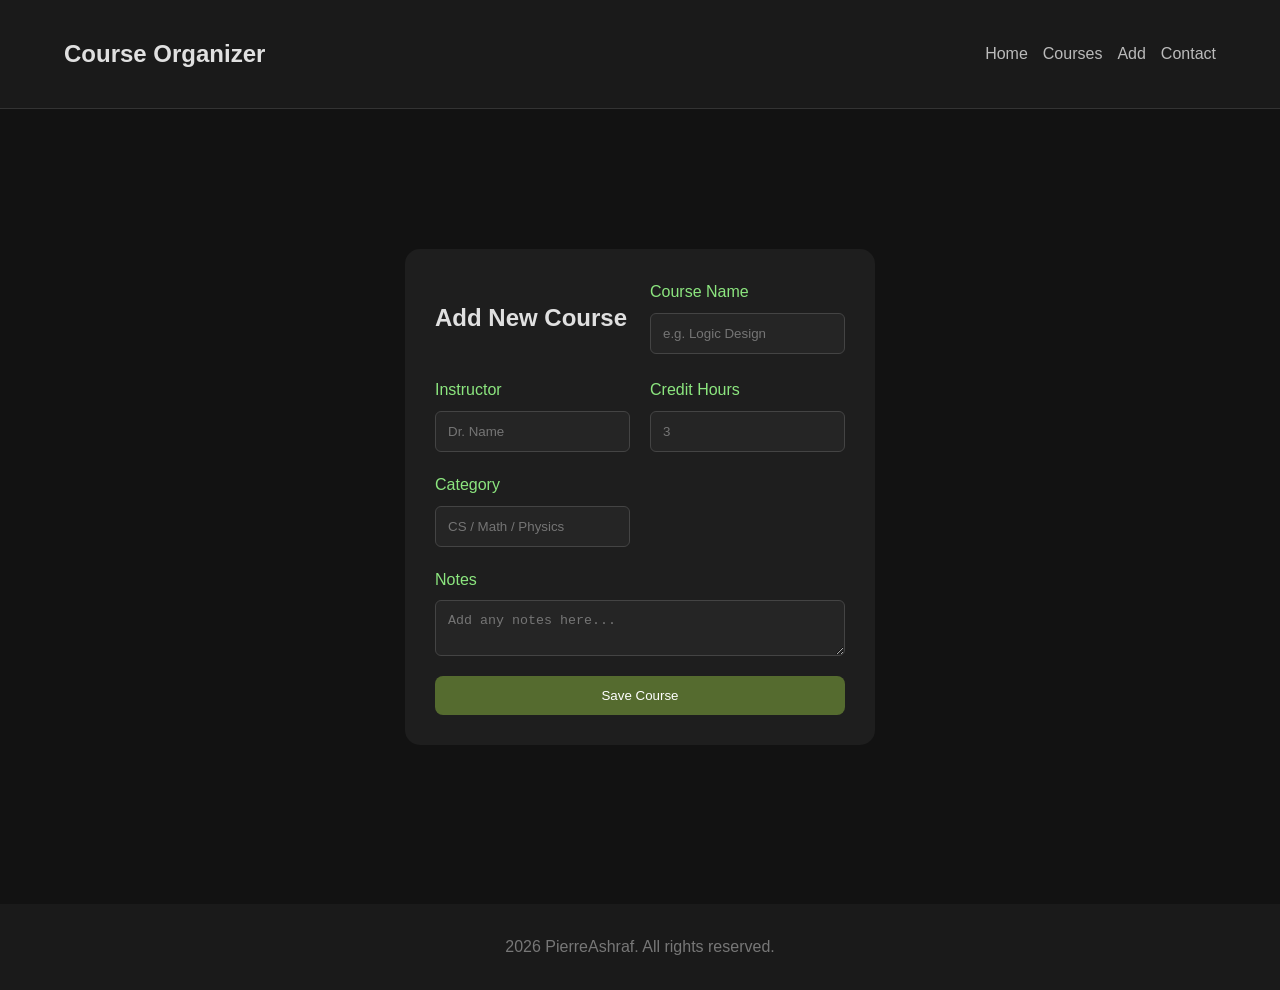
==== add-course.html @ 90865504 "Add files via upload" ====
<!DOCTYPE html>
<html>

<head>
    <title>Add Course</title>
    <meta name="viewport" content="width=device-width, initial-scale=1.0">
    <link rel="stylesheet" href="style.css">
    <link rel="stylesheet" href="style-res.css">
</head>

<body>

    <header>
        <div class="container">
            <h2>Course Organizer</h2>
            <nav>
                <ul>
                    <li><a href="index.html">Home</a></li>
                    <li><a href="courses.html">Courses</a></li>
                    <li><a href="add-course.html">Add</a></li>
                    <li><a href="contact.html">Contact</a></li>
                </ul>
            </nav>
        </div>
    </header>

    <main class="container">
        <section class="add-course-section">
            <form>
                <h2>Add New Course</h2>

                <div class="form-group">
                    <label>Course Name</label>
                    <input type="text" placeholder="e.g. Logic Design">
                </div>

                <div class="form-group">
                    <label>Instructor</label>
                    <input type="text" placeholder="Dr. Name">
                </div>

                <div class="form-group">
                    <label>Credit Hours</label>
                    <input type="number" placeholder="3">
                </div>

                <div class="form-group">
                    <label>Category</label>
                    <input type="text" placeholder="CS / Math / Physics">
                </div>

                <div class="form-group full-width">
                    <label>Notes</label>
                    <textarea placeholder="Add any notes here..."></textarea>
                </div>

                <input type="submit" value="Save Course">
            </form>
        </section>
    </main>

    <footer>2026 PierreAshraf. All rights reserved.</footer>

</body>

</html>
---- style.css ----
/* ================= BASE ================= */
html,
body {
    margin: 0;
    padding: 0;
    width: 100%;
    overflow-x: hidden;
    /* الصفحة الأساسية ثابتة */
}

body {
    font-family: 'Segoe UI', Roboto, Helvetica, Arial, sans-serif;
    background: #121212;
    color: #e0e0e0;
    line-height: 1.6;
    -webkit-font-smoothing: antialiased;
    min-height: 100vh;
    display: flex;
    flex-direction: column;
    padding-top: 90px;
}

main {
    flex: 1;
    width: 100%;
    overflow-x: hidden;
}

html {
    scroll-behavior: smooth;
}

h1,
h2,
h3 {
    scroll-margin-top: 110px;
}

/* ================= HEADER & NAV ================= */
header {
    background: #1a1a1a;
    border-bottom: 1px solid #333;
    padding: 15px 0;
    position: fixed;
    top: 0;
    left: 0;
    width: 100%;
    z-index: 9999;
}

.container {
    width: min(90%, 1200px);
    /* وسعنا الحواف شوية للموبايل */
    margin: auto;
    display: flex;
    justify-content: space-between;
    align-items: center;
}

nav ul {
    list-style: none;
    padding: 0;
    margin: 0;
    display: flex;
    gap: 15px;
    overflow-x: auto;
    -webkit-overflow-scrolling: touch;
}

nav a {
    color: #bbb;
    text-decoration: none;
    font-weight: 500;
    white-space: nowrap;
    transition: 0.3s;
}

nav a:hover {
    color: #8ce67f;
}

/* ================= HERO & SECTIONS ================= */
.hero-split {
    display: flex;
    justify-content: space-between;
    align-items: center;
    min-height: 80vh;
    gap: 20px;
}

.hero-text-side {
    flex: 1;
}

.hero-image-side {
    flex: 1;
    display: flex;
    justify-content: flex-end;
}

.hero-image-side img {
    width: 100%;
    max-width: 600px;
    height: auto;
    filter: drop-shadow(0 20px 50px rgba(140, 230, 127, 0.3));
    transition: transform 0.4s ease;
}

.section-wrapper {
    display: flex;
    justify-content: space-between;
    align-items: center;
    gap: 50px;
    padding: 60px 0 100px 0;
    overflow: auto;
}

/* ================= TABLE (الحل هنا) ================= */
.table-content {
    width: 100%;
}

main .container {
    display: flex;
    justify-content: center;
    align-items: center;

}

.table-container {
    width: max-content;
    overflow-x: auto;
    /* يسمح بالحركة يمين وشمال */
    display: block;
    /* ضروري عشان الـ overflow يشتغل */
    background: #1e1e1e;
    padding: 15px;
    border-radius: 15px;
    margin: 20px 0;
    box-shadow: 0 10px 30px rgba(0, 0, 0, 0.5);
    -webkit-overflow-scrolling: touch;
    /* نعومة الحركة على iOS */
}

table {
    width: 100%;
    min-width: 600px;
    /* بيجبر الجدول يحافظ على عرضه فبيظهر الـ scroll */
    border-collapse: collapse;
    color: #ddd;
}

th,
td {
    padding: 15px;
    border-bottom: 1px solid #2d2d2d;
    text-align: left;
    white-space: nowrap;
    /* بيمنع الكلام ينزل تحت بعضه عشان الجدول يفضل مفرود */
}

th {
    background-color: #252525;
    color: #8ce67f;
}

/* ===== Table Page Specific Fixes ===== */
.table-page {
    overflow-x: hidden;
    padding-top: 120px;
}

.table-page .table-container {
    overflow-x: auto !important;
    touch-action: auto !important;
    /* لغينا تقييد الـ pan-y */
}

/* ================= FORM ================= */
.contact-section,
.add-course-section {
    width: 100%;
    overflow: auto;
}


form {
    width: max-content;
    background: #1e1e1e;
    max-width: 800px;
    padding: 30px;
    border-radius: 15px;
    display: grid;
    grid-template-columns: 1fr 1fr;
    gap: 20px;
    margin: 20px auto;
}

.form-group {
    display: flex;
    flex-direction: column;
}

label {
    color: #8ce67f;
    margin-bottom: 8px;
}

input,
textarea {
    padding: 12px;
    background: #252525;
    border: 1px solid #444;
    color: white;
    border-radius: 6px;
}

.full-width,
button,
input[type="submit"] {
    grid-column: span 2;
}

/* ================= BUTTONS ================= */
.btn-start,
button,
input[type="submit"] {
    background-color: #556b2f;
    color: white;
    padding: 12px 30px;
    border-radius: 8px;
    border: none;
    cursor: pointer;
    transition: 0.3s;
}

.btn-start:hover {
    background-color: #8ce67f;
    color: #121212;
}

/* ================= FOOTER ================= */
footer {
    background: #1a1a1a;
    padding: 30px;
    text-align: center;
    color: #777;
    margin-top: auto;
}

/* ================= RESPONSIVE ================= */
/* @media (max-width: 768px) {

    .hero-split,
    .section-wrapper {
        flex-direction: column;
        text-align: center;
    }

    form {
        grid-template-columns: 1fr;
    }

    .full-width,
    button,
    input[type="submit"] {
        grid-column: span 1;
    }

    .container {
        flex-direction: column;
        gap: 15px;
    }
} */
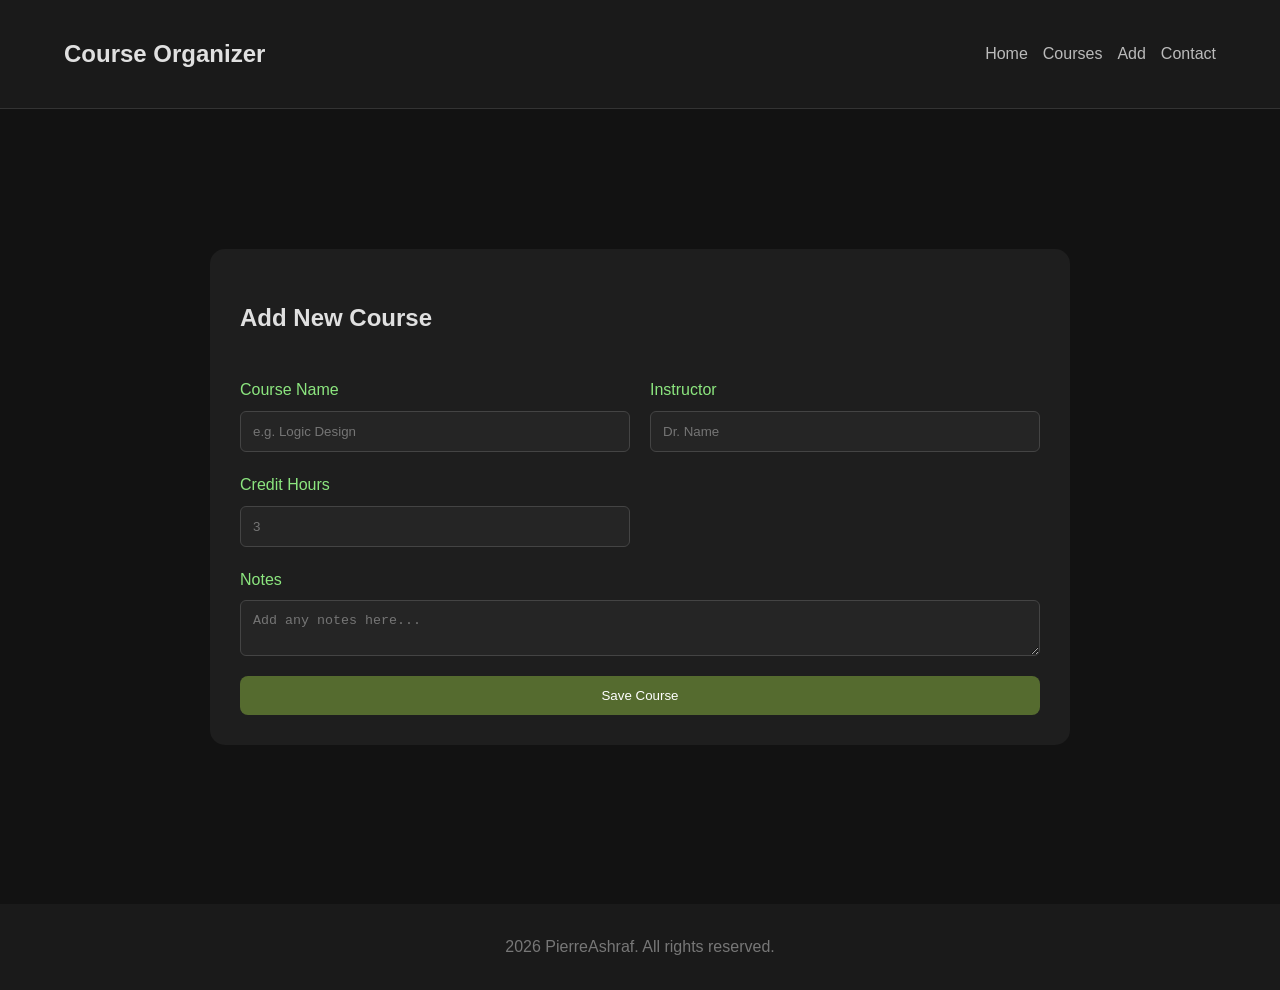
==== commit 7781b24b: "Update add-course.html" ====
--- a/add-course.html
+++ b/add-course.html
@@ -44,11 +44,6 @@
                     <input type="number" placeholder="3">
                 </div>
 
-                <div class="form-group">
-                    <label>Category</label>
-                    <input type="text" placeholder="CS / Math / Physics">
-                </div>
-
                 <div class="form-group full-width">
                     <label>Notes</label>
                     <textarea placeholder="Add any notes here..."></textarea>
@@ -63,4 +58,4 @@
 
 </body>
 
-</html>+</html>
--- a/style.css
+++ b/style.css
@@ -5,7 +5,6 @@
     padding: 0;
     width: 100%;
     overflow-x: hidden;
-    /* الصفحة الأساسية ثابتة */
 }
 
 body {
@@ -50,7 +49,6 @@
 
 .container {
     width: min(90%, 1200px);
-    /* وسعنا الحواف شوية للموبايل */
     margin: auto;
     display: flex;
     justify-content: space-between;
@@ -79,33 +77,42 @@
     color: #8ce67f;
 }
 
-/* ================= HERO & SECTIONS ================= */
+/* ================= HERO ================= */
 .hero-split {
     display: flex;
     justify-content: space-between;
     align-items: center;
-    min-height: 80vh;
+    min-height: 60vh; /* كان 80 */
     gap: 20px;
+    margin-top: -30px; /* يطلع لفوق */
 }
 
 .hero-text-side {
     flex: 1;
 }
 
+/* العنوان في سطر واحد */
+.hero-text-side h2 {
+    white-space: nowrap;
+}
+
 .hero-image-side {
     flex: 1;
     display: flex;
     justify-content: flex-end;
+    padding-right: 30px; /* يزق الصورة يمين */
 }
 
 .hero-image-side img {
     width: 100%;
     max-width: 600px;
     height: auto;
+    margin-right: -20px; /* يقربها من الحافة */
     filter: drop-shadow(0 20px 50px rgba(140, 230, 127, 0.3));
     transition: transform 0.4s ease;
 }
 
+/* ================= SECTIONS ================= */
 .section-wrapper {
     display: flex;
     justify-content: space-between;
@@ -115,37 +122,32 @@
     overflow: auto;
 }
 
-/* ================= TABLE (الحل هنا) ================= */
+/* ================= TABLE ================= */
 .table-content {
     width: 100%;
 }
 
 main .container {
-    display: flex;
+    display: block;
     justify-content: center;
     align-items: center;
-
 }
 
 .table-container {
     width: max-content;
     overflow-x: auto;
-    /* يسمح بالحركة يمين وشمال */
     display: block;
-    /* ضروري عشان الـ overflow يشتغل */
     background: #1e1e1e;
     padding: 15px;
     border-radius: 15px;
     margin: 20px 0;
     box-shadow: 0 10px 30px rgba(0, 0, 0, 0.5);
     -webkit-overflow-scrolling: touch;
-    /* نعومة الحركة على iOS */
 }
 
 table {
     width: 100%;
     min-width: 600px;
-    /* بيجبر الجدول يحافظ على عرضه فبيظهر الـ scroll */
     border-collapse: collapse;
     color: #ddd;
 }
@@ -156,7 +158,6 @@
     border-bottom: 1px solid #2d2d2d;
     text-align: left;
     white-space: nowrap;
-    /* بيمنع الكلام ينزل تحت بعضه عشان الجدول يفضل مفرود */
 }
 
 th {
@@ -164,7 +165,6 @@
     color: #8ce67f;
 }
 
-/* ===== Table Page Specific Fixes ===== */
 .table-page {
     overflow-x: hidden;
     padding-top: 120px;
@@ -173,7 +173,6 @@
 .table-page .table-container {
     overflow-x: auto !important;
     touch-action: auto !important;
-    /* لغينا تقييد الـ pan-y */
 }
 
 /* ================= FORM ================= */
@@ -183,9 +182,8 @@
     overflow: auto;
 }
 
-
 form {
-    width: max-content;
+    width: 100%;
     background: #1e1e1e;
     max-width: 800px;
     padding: 30px;
@@ -193,7 +191,7 @@
     display: grid;
     grid-template-columns: 1fr 1fr;
     gap: 20px;
-    margin: 20px auto;
+    margin: 40px auto;
 }
 
 .form-group {
@@ -220,7 +218,38 @@
 input[type="submit"] {
     grid-column: span 2;
 }
-
+.add-course-section form {
+    grid-template-columns: repeat(4, 1fr);
+}
+.add-course-section form {
+    grid-template-columns: repeat(2, 1fr);
+}
+
+/* العنوان */
+.add-course-section form h2 {
+    grid-column: span 2;
+}
+
+/* notes + الزرار */
+.add-course-section .full-width,
+.add-course-section input[type="submit"] {
+    grid-column: span 2;
+}
+/* تخصيص صفحة Contact بس */
+.contact-section form {
+    grid-template-columns: repeat(2, 1fr);
+}
+
+/* العنوان */
+.contact-section form h2 {
+    grid-column: span 2;
+}
+
+/* الرسالة + الزرار */
+.contact-section textarea,
+.contact-section input[type="submit"] {
+    grid-column: span 2;
+}
 /* ================= BUTTONS ================= */
 .btn-start,
 button,
@@ -249,7 +278,7 @@
 }
 
 /* ================= RESPONSIVE ================= */
-/* @media (max-width: 768px) {
+@media (max-width: 768px) {
 
     .hero-split,
     .section-wrapper {
@@ -257,6 +286,11 @@
         text-align: center;
     }
 
+    /* يرجع العنوان طبيعي على الموبايل */
+    .hero-text-side h2 {
+        white-space: normal;
+    }
+
     form {
         grid-template-columns: 1fr;
     }
@@ -271,4 +305,14 @@
         flex-direction: column;
         gap: 15px;
     }
-} */+
+    /* نشيل الزق عشان الموبايل */
+    .hero-image-side {
+        padding-right: 0;
+        justify-content: center;
+    }
+
+    .hero-image-side img {
+        margin-right: 0;
+    }
+}
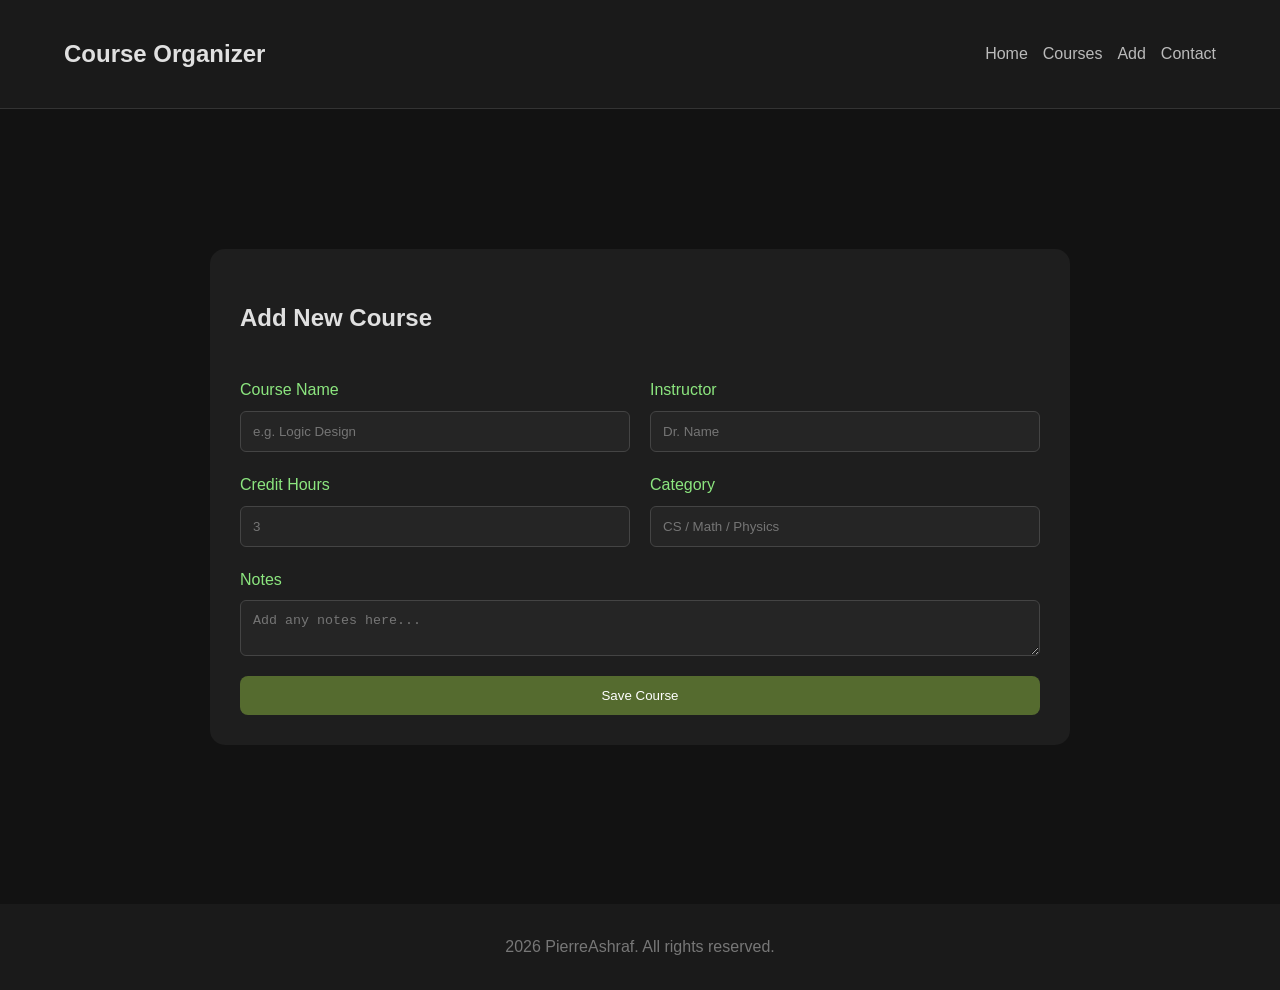
==== commit 76610d81: "Update add-course.html" ====
--- a/add-course.html
+++ b/add-course.html
@@ -43,6 +43,10 @@
                     <label>Credit Hours</label>
                     <input type="number" placeholder="3">
                 </div>
+<div class="form-group">
+                    <label>Category</label>
+                    <input type="text" placeholder="CS / Math / Physics">
+                </div>
 
                 <div class="form-group full-width">
                     <label>Notes</label>
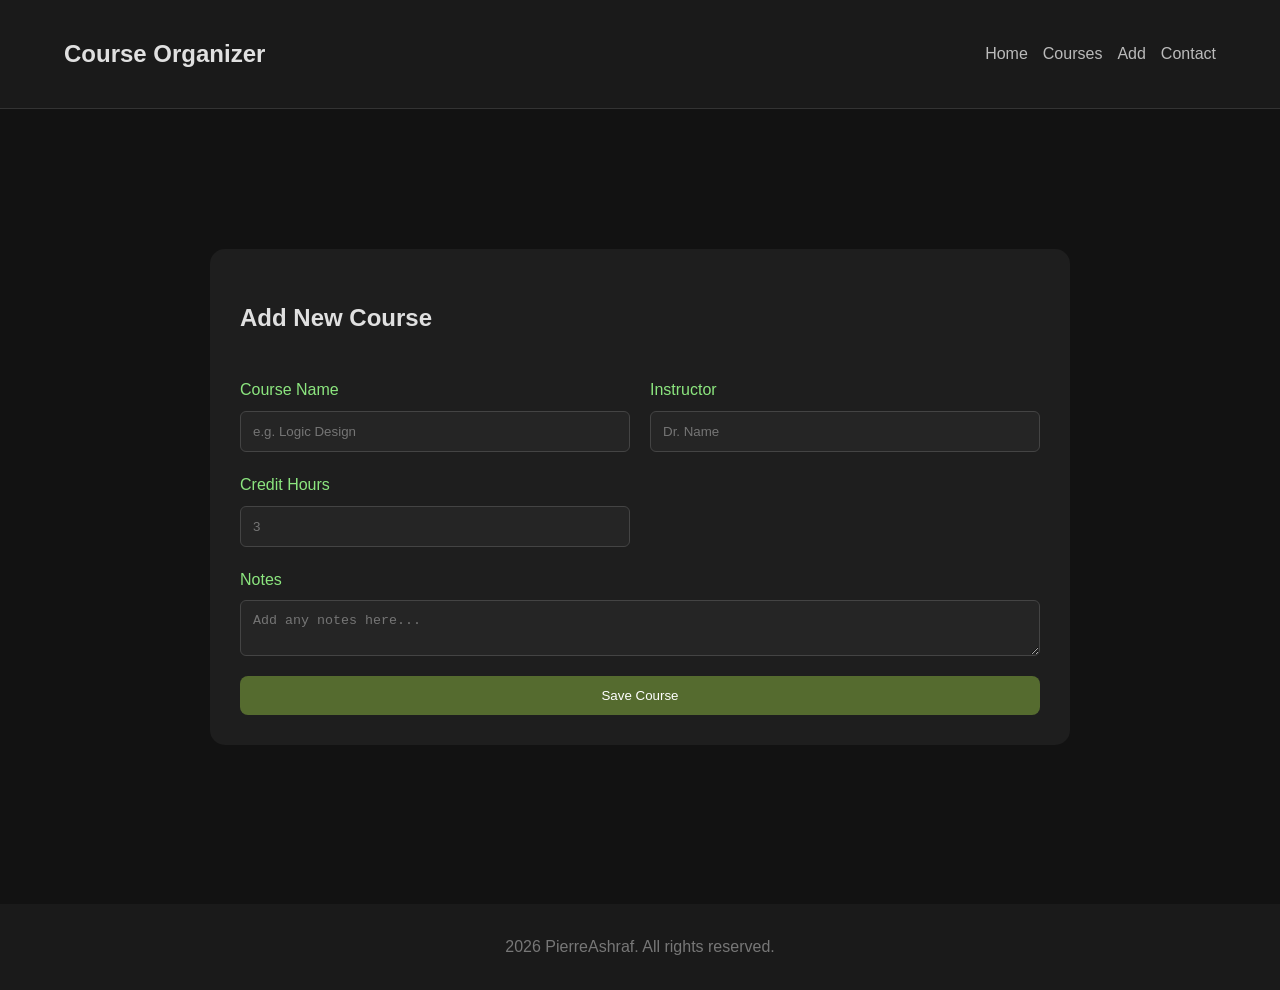
==== commit ea69b4a3: "Update add-course.html" ====
--- a/add-course.html
+++ b/add-course.html
@@ -43,10 +43,6 @@
                     <label>Credit Hours</label>
                     <input type="number" placeholder="3">
                 </div>
-<div class="form-group">
-                    <label>Category</label>
-                    <input type="text" placeholder="CS / Math / Physics">
-                </div>
 
                 <div class="form-group full-width">
                     <label>Notes</label>
--- a/style.css
+++ b/style.css
@@ -292,7 +292,8 @@
     }
 
     form {
-        grid-template-columns: 1fr;
+        grid-template-columns: 1fr; !important:
+         width 100%;   
     }
 
     .full-width,
